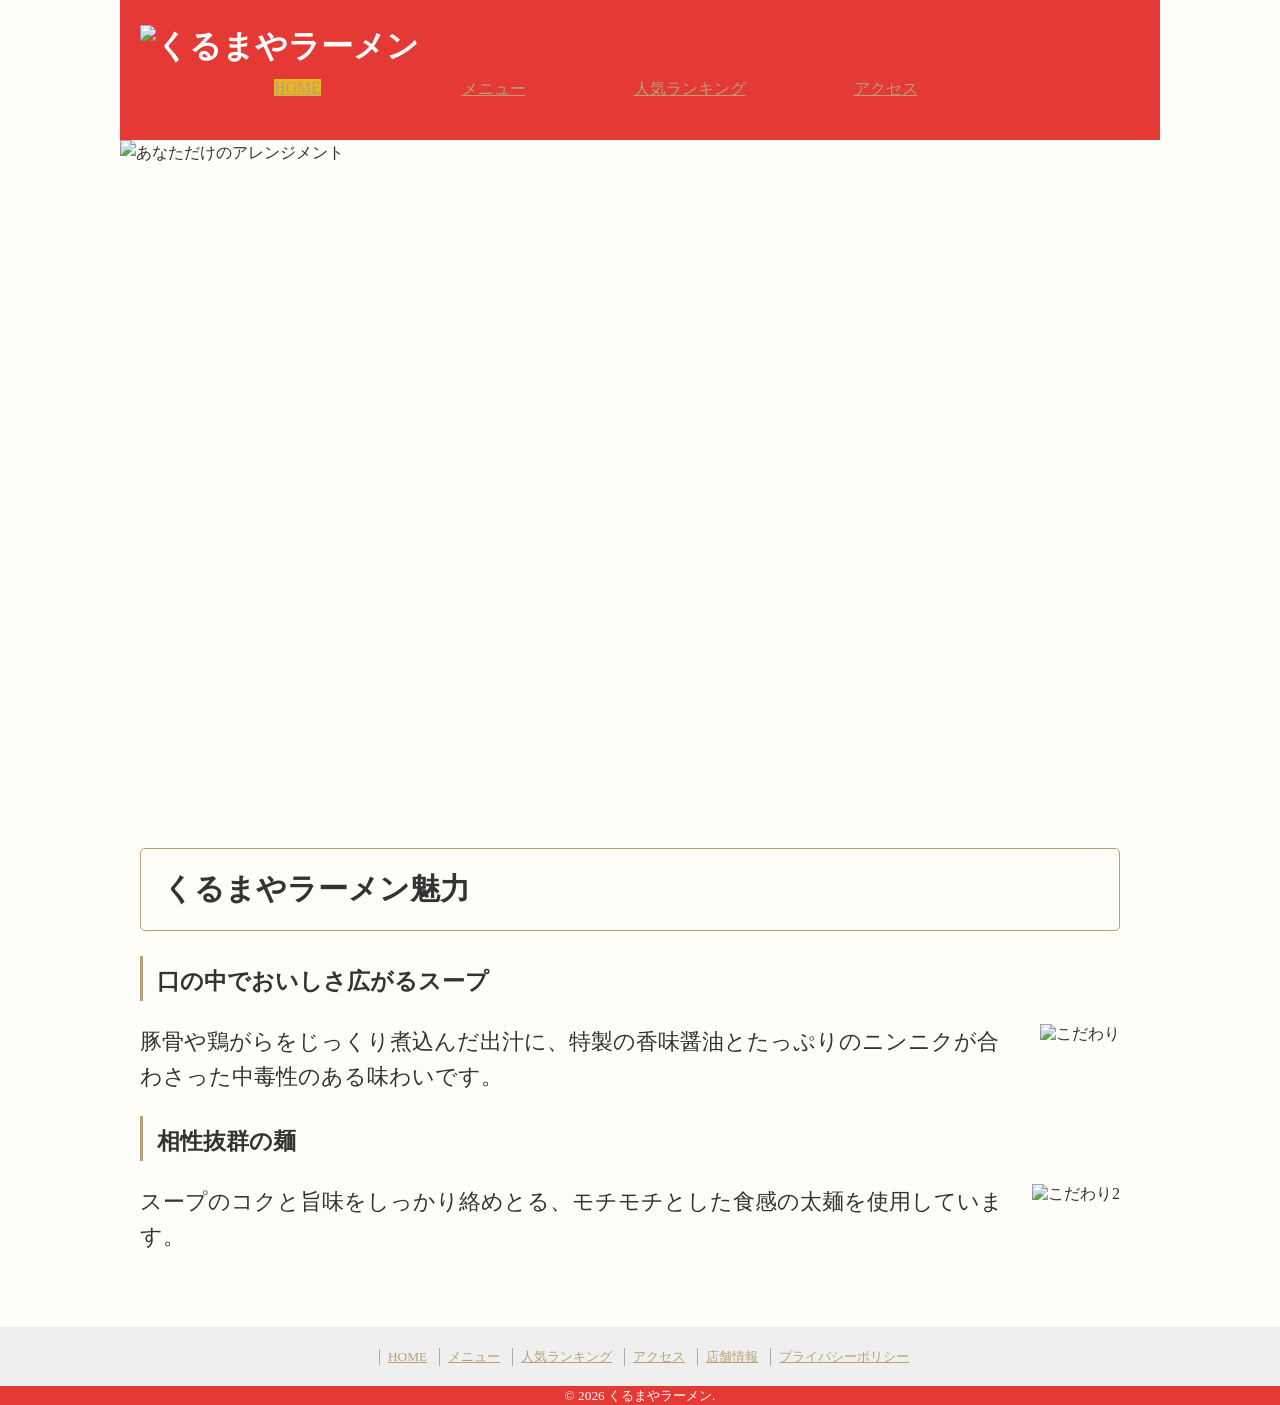
==== index.html @ 16b51a7e "Add files via upload" ====
<!DOCTYPE html>
<html lang="ja">

<head>
  <meta charset="UTF-8">
  <title>くるまやラーメン</title>
  <meta name="viewport" content="width=device-width, initial-scale=1">
  <link rel="stylesheet" href="css/style.css">
</head>

<body>

  <!--ヘッダー-->
  <header>
    <h1><img src="../授業でやったbloom/images/b.jpg" alt="くるまやラーメン"></h1>
    <nav id="global_navi">
      <ul>
        <li class="current"><a href="index.html">HOME</a></li>
        <li><a href="course.html">メニュー</a></li>
        <li><a href="gallery.html">人気ランキング</a></li>
        <li><a href="access.html">アクセス</a></li>
        
      </ul>
    </nav>
  </header>
  

  <!--/ヘッダー-->

  <!--メインビジュアル画像-->
  <div id="main_visual">
    <p><img src="../授業でやったbloom/images/gourmet-kurumayaramen_minamiarupusugardenten5.jpg"alt="あなただけのアレンジメント" style="height:700px;"></p>
  </div>
  <!--/メインビジュアル画像-->

  <!--wrapper-->
  <div id="wrapper">
    <!--メイン-->
    <div id="main">
      <section id="point">
        <h2>くるまやラーメン魅力</h2>
        <section>
          <h3>口の中でおいしさ広がるスープ</h3>
          <figure>
            <img src="../ラーメン/images/b.jpg" alt="こだわり" width="300">
            
          </figure>
          <p>豚骨や鶏がらをじっくり煮込んだ出汁に、特製の香味醤油とたっぷりのニンニクが合わさった中毒性のある味わいです。</p>
        </section>
        <div style="clear: both;"></div>
        <section>
          <h3>相性抜群の麺</h3>
          <figure>
            <img src="../ラーメン/images/3ecac_0005165238_1.jpg" alt="こだわり2" width="300">
            
          </figure>
          <p>スープのコクと旨味をしっかり絡めとる、モチモチとした食感の太麺を使用しています。 </p>
        </section>
      </section>
      
    </div>
    <!--/メイン-->

    <!--サイド-->
   
    <!--/サイド-->
  </div>
  <!--/wrapper-->

  <!--フッター-->
  <footer>
    <div id="footer_nav">
      <ul>
        <li><a href="index.html">HOME</a></li>
        <li><a href="course.html">メニュー</a></li>
        <li><a href="gallery.html">人気ランキング</a></li>
        <li><a href="access.html">アクセス</a></li>
        <li><a href="contact.html">店舗情報</a></li>
        <li><a href="policy.html">プライバシーポリシー</a></li>
      </ul>
    </div>
    <small>&copy; 2026 くるまやラーメン.</small>
  </footer>
  <!--/フッター-->

</body>

</html>
---- css/style.css ----
@charset "utf-8";

body {
    margin: 0;
    padding: 0;
    background:#fffdf7;
    color: #333;
}

a { color: #b7a077;}

a img {
    transition: opacity 0.2s linear;
}

a:visited { color: #f8f2f2}

a:hover {
    color: #988564;
    font-weight: bold;
    text-decoration: none;
}

a:hover img { opacity: 0.7;}

h1, h2, h3, h4, h5, h6 { margin-top: 0; }

p {
    margin-top: 0;
    line-height: 1.6;
}

img { vertical-align: bottom; }

#main h1 {
    background-image: url(../images/header_bg.jpg);
    padding: 30px 30px 30px 20px;
    font-size: 26px;
    border-bottom: solid 1px #8b7348
}

#main h2 {
    padding: 20px 22px;
    font-size: 30px;
    border: solid 1px #b7a077;
    border-radius: 5px;
}

#main h3 {
    padding: 10px 9px 4px 14px;
    font-size: 23px;
    border-left: solid 3px #b7a077
}

#point p {
    font-size: 22px;
}

#point img {
    width: 300px;
    height: auto;
}

#news {
    margin-top: 100px;
}

/* margin : auto 左右中央揃え */
header {
    background:#e53935;
    padding: 20px;
    width: 1000px;
    margin: 0 auto;
}

header h1 {
    color:white;
    text-align:center;
    margin-bottom: 15px;
    float: left;
    margin: 5px 0 10px;
}

header #header_contact {
    float: right;
    margin: 35px 0 0;
}

#global_navi {
    width: 960px;
    clear:both;
    overflow: hidden;
    margin: 20px auto;
}

#global_navi ul {
    list-style: none;
    display:flex;
    margin:0 ;
    padding: 90;
}

#global_navi ul li {
    width: 195px;
    float: left;
    margin-right: 1px;
    text-align: center;
}

#global_navi ul li.current a {
    background-color: #e9b524;
}

#global_navi ul li a:hover {
    background-color: #e9e324;
}

#wrapper {
    width: 1000px;
    margin: 0 auto;
    overflow: hidden;
}

#main {
    width: 980px;
}

#sidebar {
    width: 220px;
    float: right;
}

#side_banner { margin-bottom: 30px;}

#side_banner h2 {
    background-color: #716961;
    color: #fff;
    padding: 7px;
    font-size: 14px;
    text-align: center;
}

#side_banner ul {
    list-style: none;
    margin: 0;
    padding: 0;
}

#side_banner ul li {
    margin-bottom:10px; 
}

#side_contact {margin-bottom:30px;}

#side_contact {
    border: 1px solid #b7a077;
    color: #7F7259;
    text-align: center;
}

#side_contact h2{
    background-color: #3c3a37;
    color: #d32f2f;
    padding: 60px 20px;
    font-size: 40px;
}

#side_contact address {
    font-weight: bold;
    font-size: 20px;
    font-style: normal;
}

#side_contact address img{
    vertical-align:middle;
    margin-right: 5px;
}

.access{
    text-align:center;
    padding:60px 20px;
}

.access img{
    width:700px;
    max-width:100%;
    border-radius:20px;
    margin-top:30px;
}

footer {
    background-color: #e53935;
    text-align: center;
    color:white;
    margin-top: 50px;
}

footer #footer_nav {
    background-color: #efefef;
    padding: 20px;
}

footer #footer_nav ul {
    list-style: none;
    margin: 0;
    padding: 0;
}

footer #footer_nav li {
    display: inline-block;
    border-left: solid 1px #aaa;
    margin-left: 8px;
    padding-left: 8px;
    font-size: smaller;
}

#main_visual {
    width: 1040px;
    height:660px;
    margin: 0 auto 48px;
}

.hero{
    background-image:url("\授業でやったbloom\images\gourmet-kurumayaramen_minamiarupusugardenten5.jpg");
    background-size:contain;
    background-position:center;
    height:250px;
}

#point figure {
    float: right;
    margin: 0 0 20px 20px;
}
#point figure img {
    width: 350px;
}

#course h2 {
    font-size: 42px;
}

#course h3 {
    color: #c40000;
    font-size: 32px;
}

#course p {
    font-size: 25px;
}

#course figure {
    float: right;
    margin: 0 0 20px 20px;
}

#course figure img {
    width: 300px;
}

#course section section {
    background: #fff3e0;
    padding: 30px;
    margin-bottom: 40px;
    border-radius: 15px;
    box-shadow: 0 5px 15px rgba(0,0,0,0.15)
}

#course section section:hover{
    transform: translateY(-5px);
    transition: 0.3;
}


#gallery ul {
    list-style: none;
    margin: 0;
    padding: 0;
    display:flex;
    flex-wrap:wrap;
    justify-content:center;
    gap:30px;
}

#gallery ul li {
    width: 220px;
    height: 230px;
    margin: 15px;
    padding: 10px;
    border: solid 1px #ddd;
    text-align: center;
    background: #fffdf5;
    border-radius: 15px;
    box-shadow: 2px 2px 3px rgba(0,0,0,0.1);
}

#gallery li{
    transition: 0.3s;
    font-size: 18px;
    line-height: 1.4;
}

#gallery li:hover{
    transform: translateY(-5px);
}

#gallery img {
    width: 180px;
    height: 140px;
    object-fit: cover;
    transition: 0.3s;
}

#gallery img:hover {
    transform: scale(1.05);
}

#gallery h2{
    color:#b70000;
    font-size:32px;
    border-left:8px solid #ffcc00;
    padding-left:15px;
}


nav a.active{
    color: yellow;
    background-color: #e9b524;
}

.hero{
    background-image: url(../授業でやったbloom/images/gourmet-kurumayaramen_minamiarupusugardenten5.jpg);
    background-size: 50% auto;
    background-position: center;
    height: 180px;
}

/* 3の倍数のアイテムに特定の設定をする処理 */
#gallery ul li:nth-child(3n) {
    margin-right: 0;
}

article h1{
    font-size: 40px;
}

article h2{
    font-size: 32px;
}

article h3{
    font-size: 43px !important;
    font-weight: bold;
}

article p{
    font-size: 23px !important;
}

article li{
    font-size: 24px;
    line-height: 1.8;
}

article img{
    display: block;
    margin: 20px auto;
    width: 80%
}

.info-wrap{
    display: flex;
    gap: 20px;
    justify-content: center;
    margin: 30px 0;
}

.info-box{
    width: 48%;
    padding: 20px;
    border: 1px solid #ddd;
    border-radius: 10px;
}

.access-page .info-box  ul li{
    list-style-position: inside;
    font-size: 18px;
    line-height: 1.8;
}

.access-section li{
    list-style-position: inside;
}
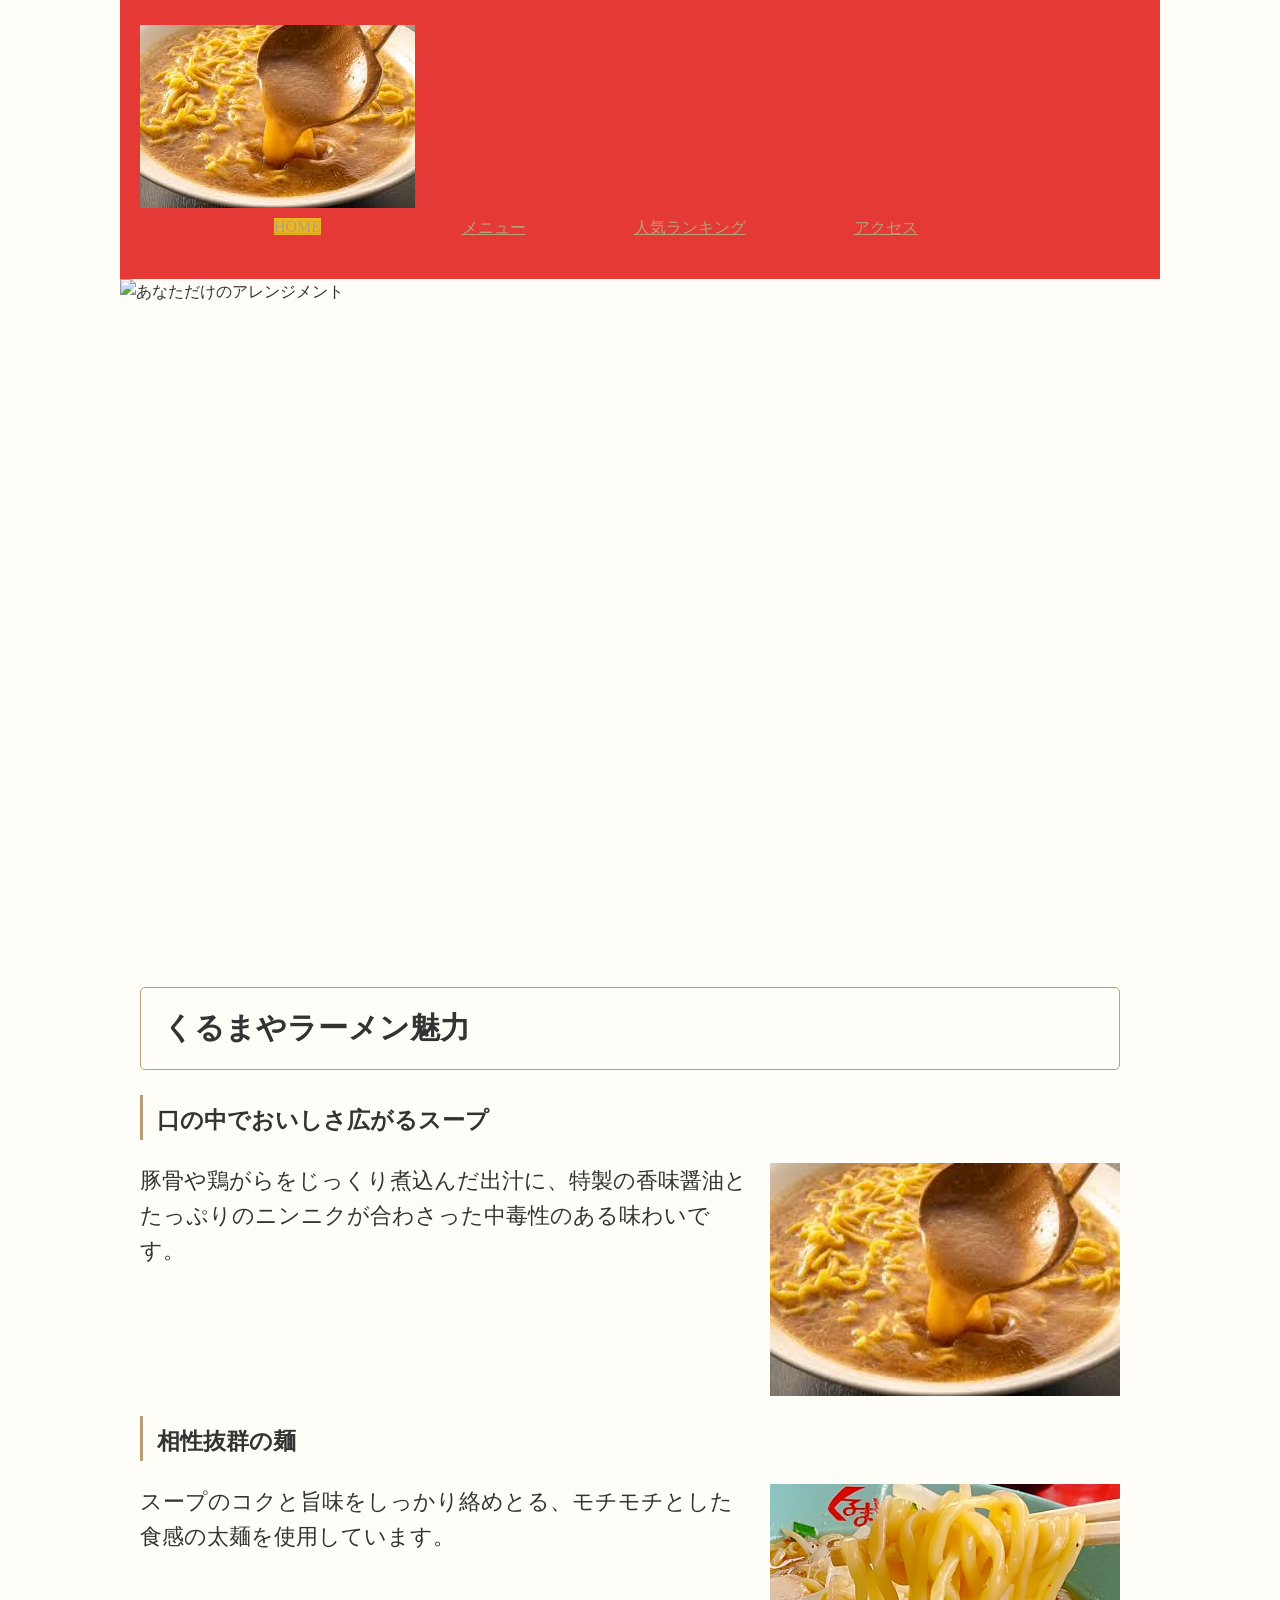
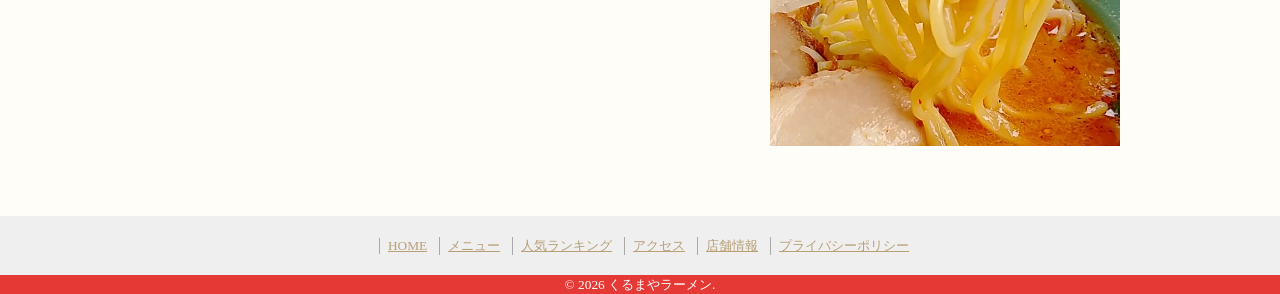
==== commit 28b843a3: "Update image paths to use absolute URLs" ====
--- a/index.html
+++ b/index.html
@@ -12,7 +12,7 @@
 
   <!--ヘッダー-->
   <header>
-    <h1><img src="../授業でやったbloom/images/b.jpg" alt="くるまやラーメン"></h1>
+    <h1><img src="/images/b.jpg" alt="くるまやラーメン"></h1>
     <nav id="global_navi">
       <ul>
         <li class="current"><a href="index.html">HOME</a></li>
@@ -29,7 +29,7 @@
 
   <!--メインビジュアル画像-->
   <div id="main_visual">
-    <p><img src="../授業でやったbloom/images/gourmet-kurumayaramen_minamiarupusugardenten5.jpg"alt="あなただけのアレンジメント" style="height:700px;"></p>
+    <p><img src="/images/gourmet-kurumayaramen_minamiarupusugardenten5.jpg"alt="あなただけのアレンジメント" style="height:700px;"></p>
   </div>
   <!--/メインビジュアル画像-->
 
@@ -42,7 +42,7 @@
         <section>
           <h3>口の中でおいしさ広がるスープ</h3>
           <figure>
-            <img src="../ラーメン/images/b.jpg" alt="こだわり" width="300">
+            <img src="/images/b.jpg" alt="こだわり" width="300">
             
           </figure>
           <p>豚骨や鶏がらをじっくり煮込んだ出汁に、特製の香味醤油とたっぷりのニンニクが合わさった中毒性のある味わいです。</p>
@@ -51,7 +51,7 @@
         <section>
           <h3>相性抜群の麺</h3>
           <figure>
-            <img src="../ラーメン/images/3ecac_0005165238_1.jpg" alt="こだわり2" width="300">
+            <img src="/images/3ecac_0005165238_1.jpg" alt="こだわり2" width="300">
             
           </figure>
           <p>スープのコクと旨味をしっかり絡めとる、モチモチとした食感の太麺を使用しています。 </p>
@@ -85,4 +85,4 @@
 
 </body>
 
-</html>+</html>
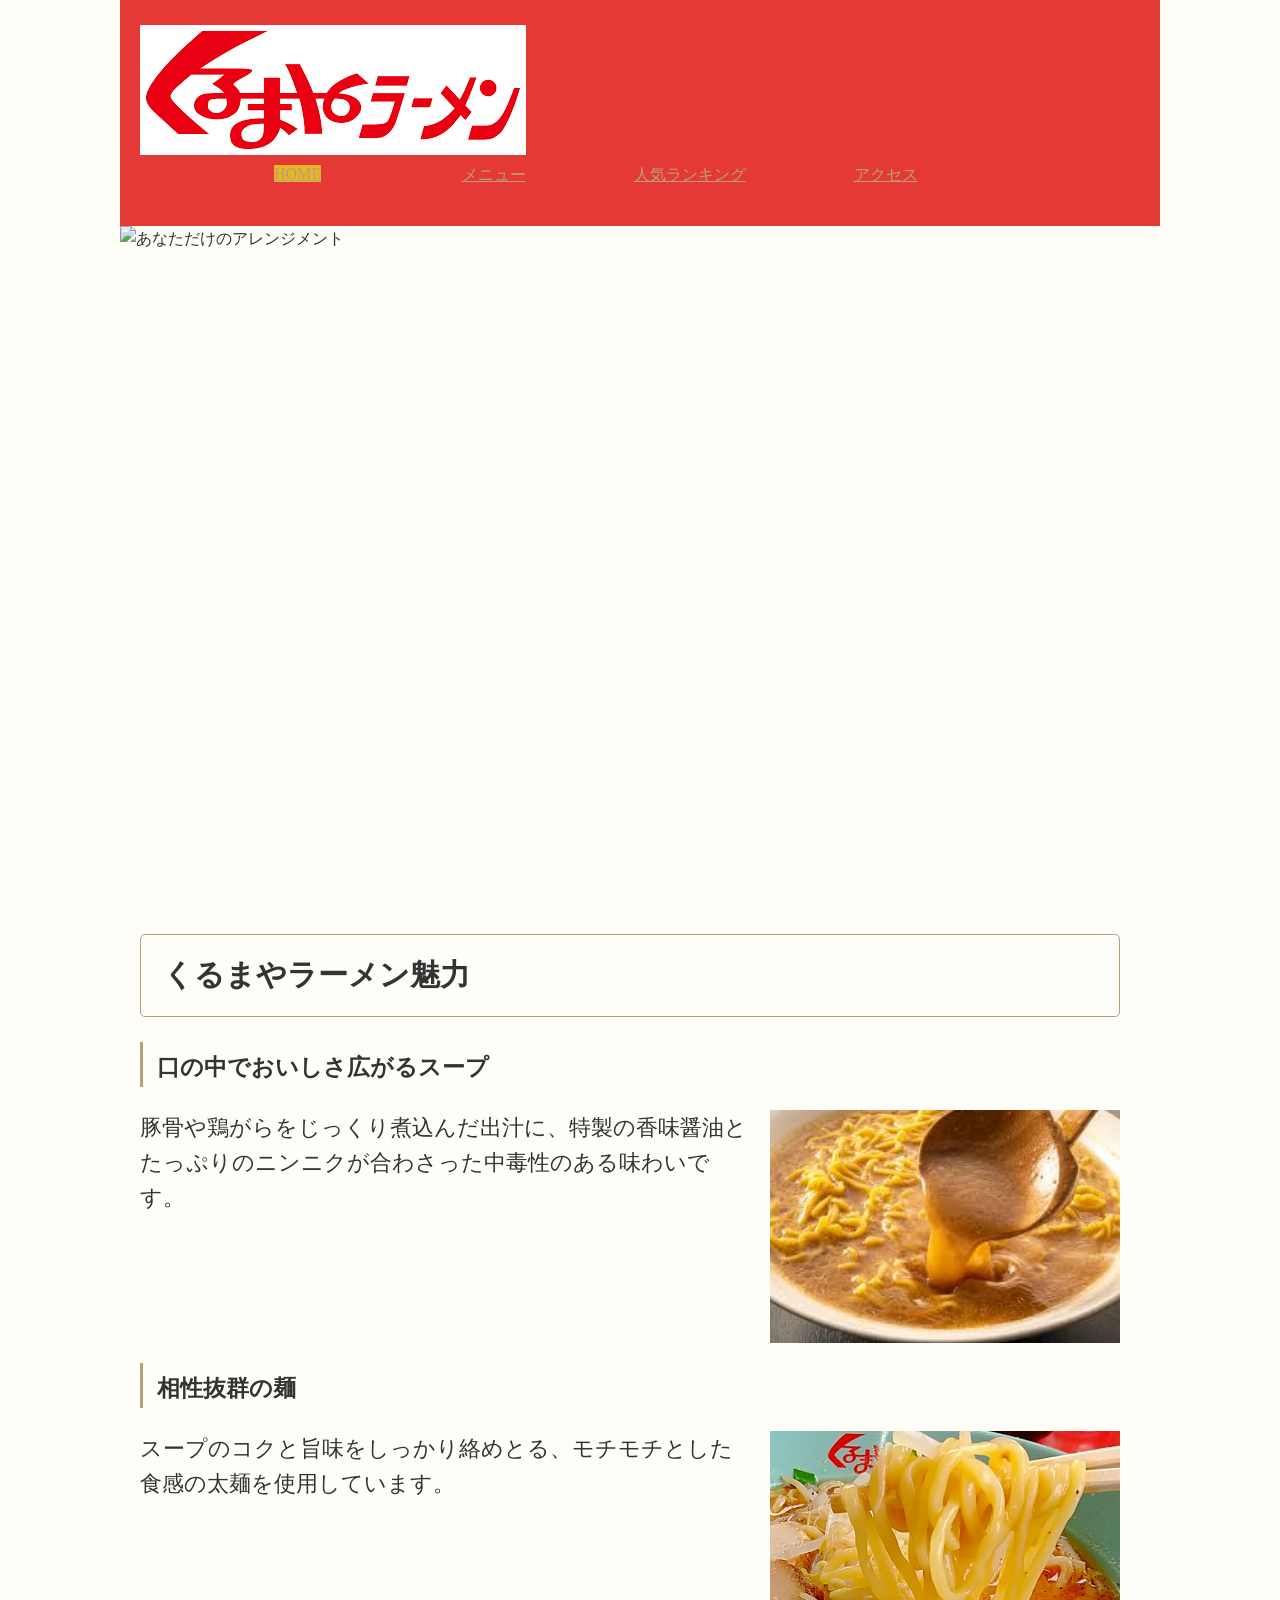
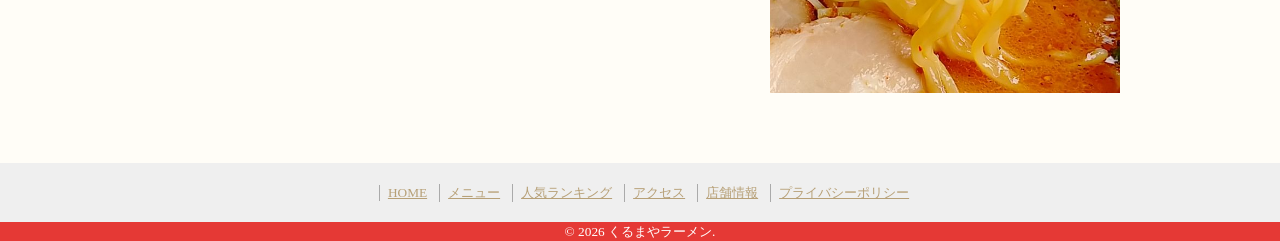
==== commit 0531c66c: "Update index.html" ====
--- a/index.html
+++ b/index.html
@@ -12,7 +12,7 @@
 
   <!--ヘッダー-->
   <header>
-    <h1><img src="/images/b.jpg" alt="くるまやラーメン"></h1>
+    <h1><img src="images/e.jpg" alt="くるまやラーメン"></h1>
     <nav id="global_navi">
       <ul>
         <li class="current"><a href="index.html">HOME</a></li>
@@ -29,7 +29,7 @@
 
   <!--メインビジュアル画像-->
   <div id="main_visual">
-    <p><img src="/images/gourmet-kurumayaramen_minamiarupusugardenten5.jpg"alt="あなただけのアレンジメント" style="height:700px;"></p>
+    <p><img src="images/gourmet-kurumayaramen_minamiarupusugardenten5.jpg"alt="あなただけのアレンジメント" style="height:700px;"></p>
   </div>
   <!--/メインビジュアル画像-->
 
@@ -51,7 +51,7 @@
         <section>
           <h3>相性抜群の麺</h3>
           <figure>
-            <img src="/images/3ecac_0005165238_1.jpg" alt="こだわり2" width="300">
+            <img src="images/3ecac_0005165238_1.jpg" alt="こだわり2" width="300">
             
           </figure>
           <p>スープのコクと旨味をしっかり絡めとる、モチモチとした食感の太麺を使用しています。 </p>
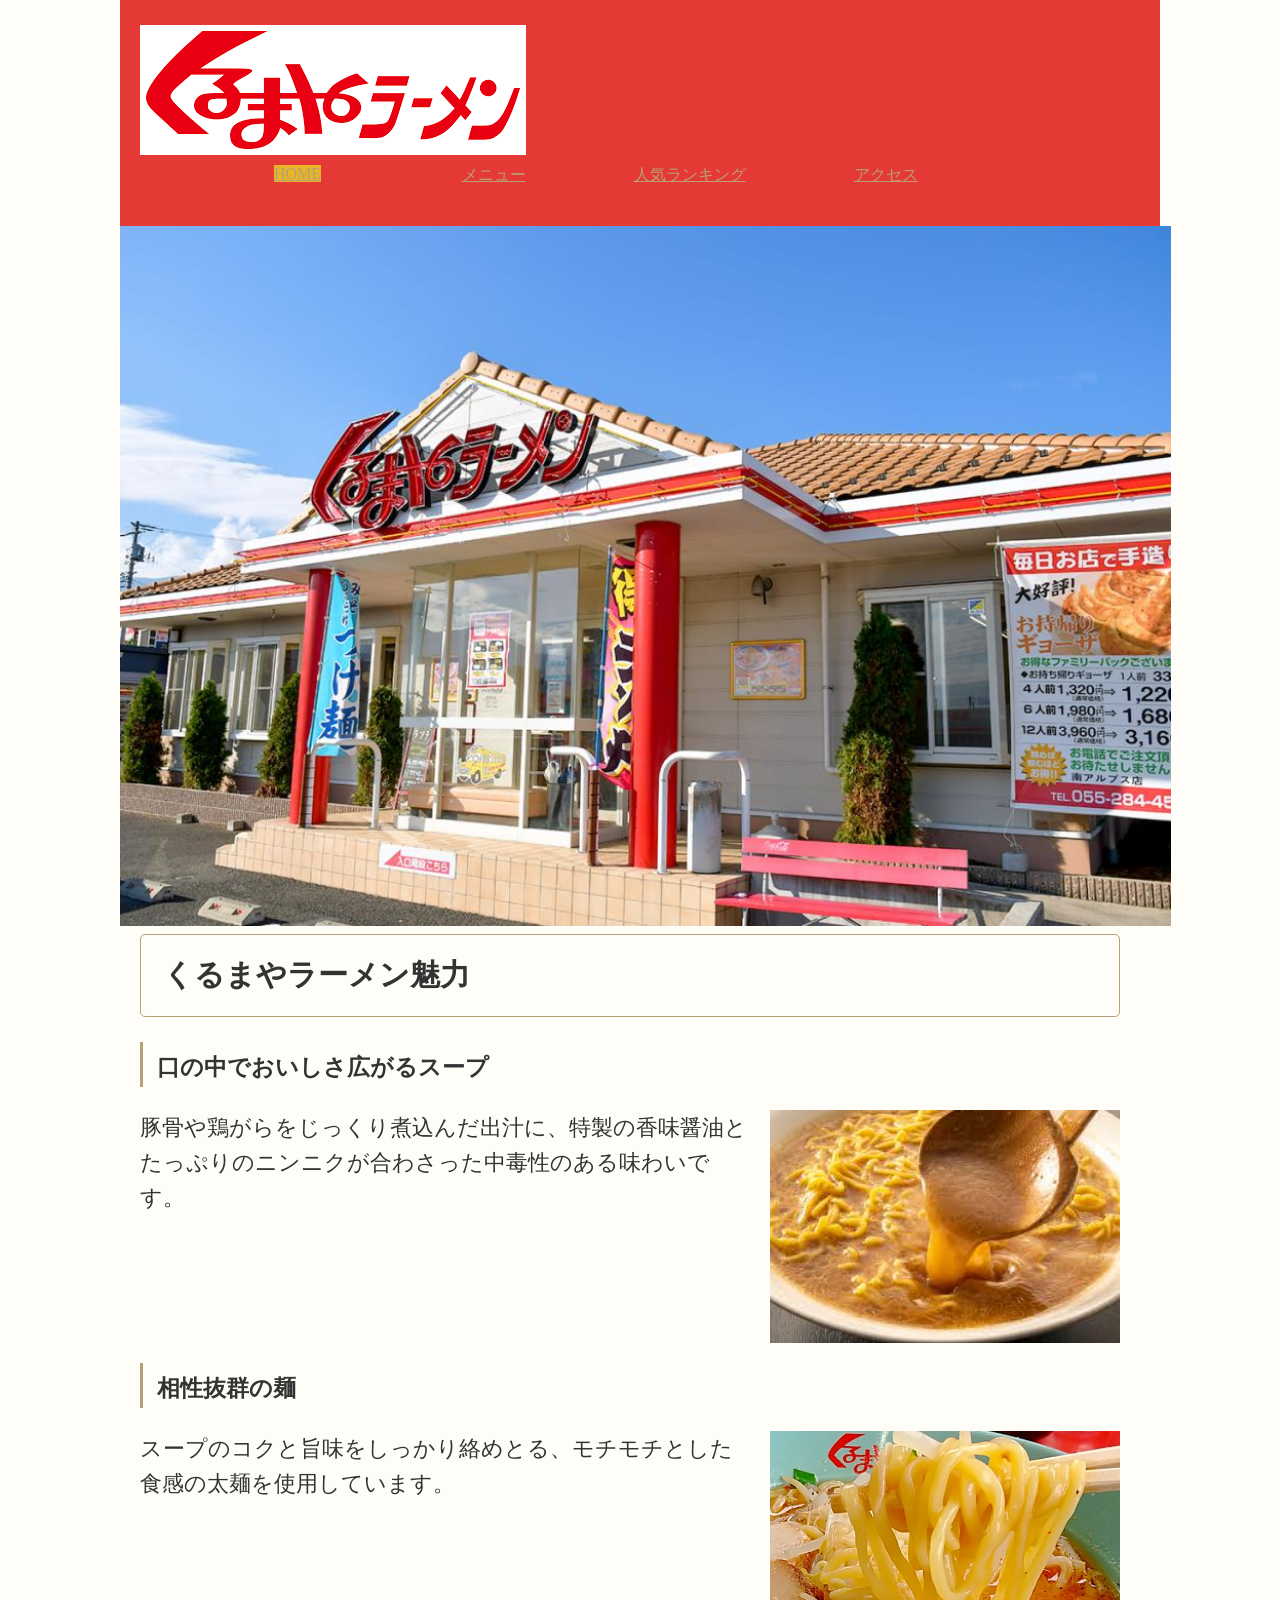
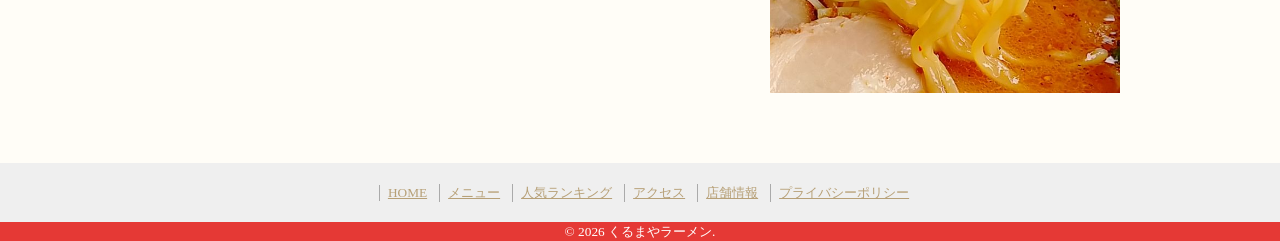
==== commit 819a38e0: "Update index.html" ====
--- a/index.html
+++ b/index.html
@@ -42,7 +42,7 @@
         <section>
           <h3>口の中でおいしさ広がるスープ</h3>
           <figure>
-            <img src="/images/b.jpg" alt="こだわり" width="300">
+            <img src="images/b.jpg" alt="こだわり" width="300">
             
           </figure>
           <p>豚骨や鶏がらをじっくり煮込んだ出汁に、特製の香味醤油とたっぷりのニンニクが合わさった中毒性のある味わいです。</p>
